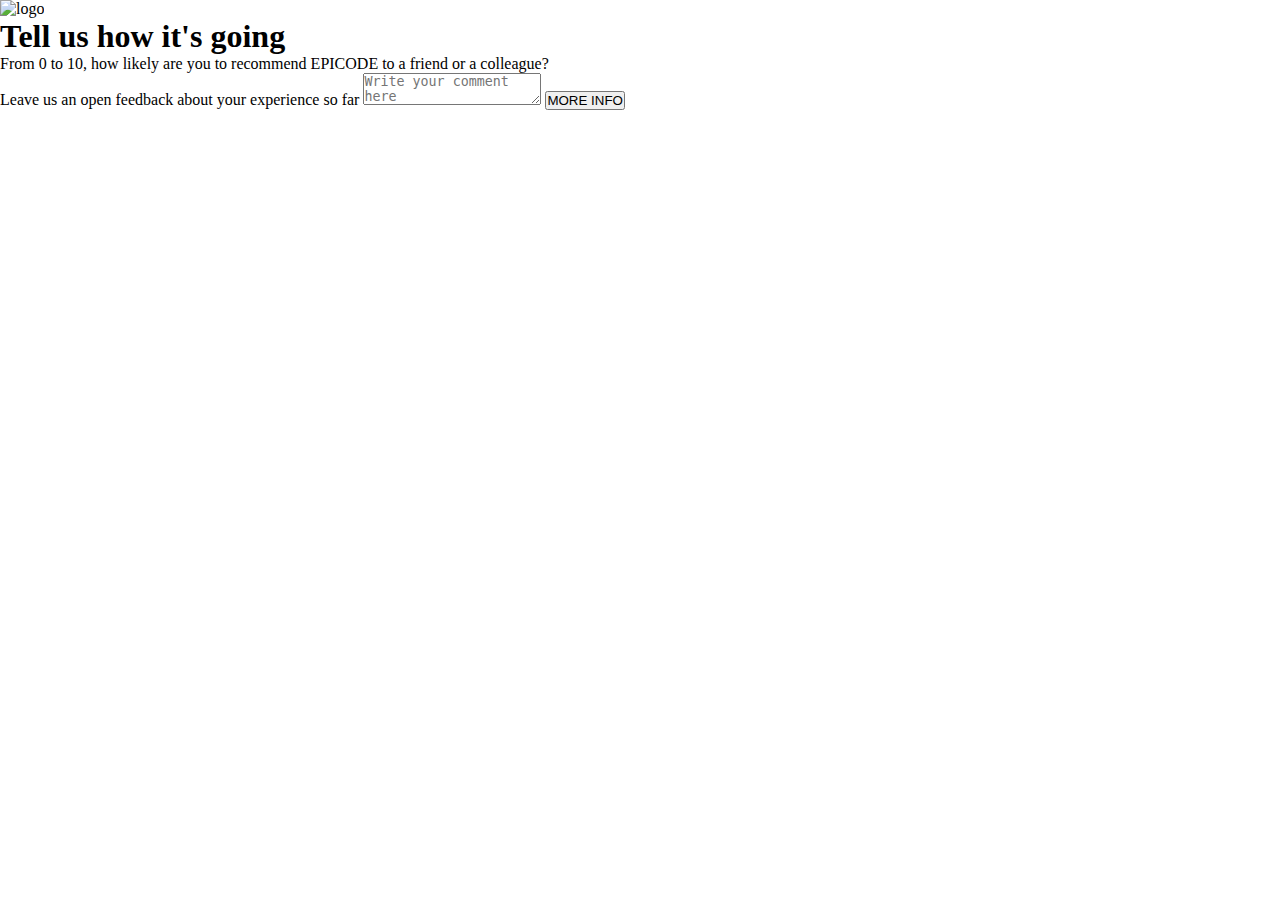
==== feedback.html @ 0ed86f69 "ultima commit giorno 1" ====
<!DOCTYPE html>
<html lang="it">

<head>
    <meta charset="UTF-8">
    <meta name="viewport" content="width=device-width, initial-scale=1.0">
    <meta name="description" content="Feedback page where we tell how it's going">
    <title>Feedback</title>
    <link rel="stylesheet" href="assets/css/style.css">
</head>

<body>
    <header id="header">
        <div class="container-logo">
            <img src="" alt="logo" id="logo">
        </div>
    </header>
    <main id="main">
        <div>
            <h1 id="titolo">Tell us how it's going</h1>
            <p>From 0 to 10, how likely are you to recommend EPICODE to a friend or a colleague?</p>
            <div id="container-stelline">
                <span></span>
                <span></span>
                <span></span>
                <span></span>
                <span></span>
                <span></span>
                <span></span>
                <span></span>
                <span></span>
                <span></span>
            </div>
        </div>
        <div id="comment-form-container">
            <form>
                <label for="commento">Leave us an open feedback about your experience so far</label>
                <textarea placeholder="Write your comment here" id="commento" name="commento"></textarea>
                <button onclick="javascript:void(0)" class="bottone" type="button" id="invio-commento">MORE INFO</button>
            </form>
        </div>
    </main>
</body>

</html>
---- assets/css/style.css ----
* {
    margin: 0;
    padding: 0;
}
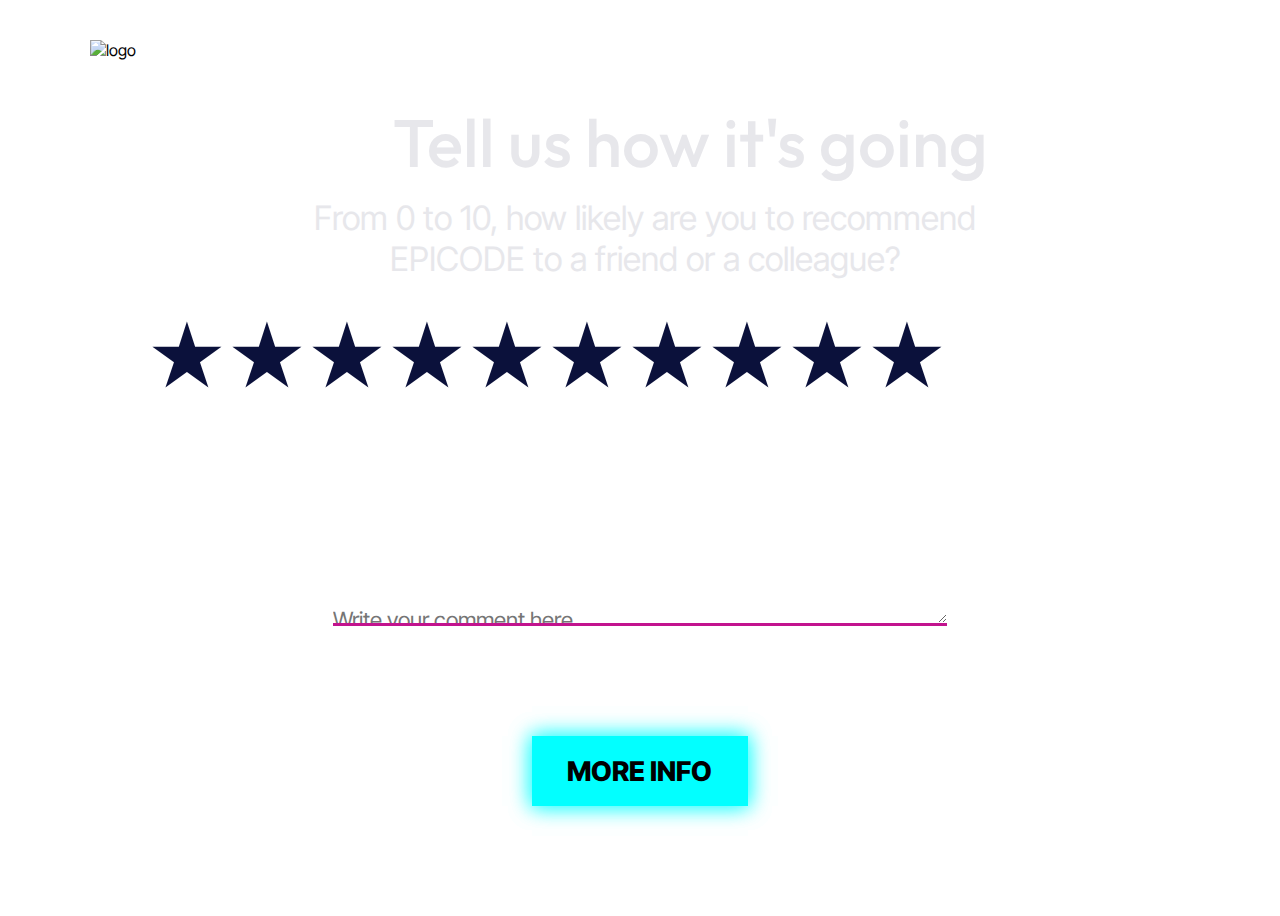
==== commit 3e3d1ba9: "feedback page completed" ====
--- a/feedback.html
+++ b/feedback.html
@@ -12,32 +12,43 @@
 <body>
     <header id="header">
         <div class="container-logo">
-            <img src="" alt="logo" id="logo">
+            <img src="assets/img/epicode_logo.png" alt="logo" id="logo">
         </div>
     </header>
     <main id="main">
-        <div>
+        <div class="container-titolo">
             <h1 id="titolo">Tell us how it's going</h1>
             <p>From 0 to 10, how likely are you to recommend EPICODE to a friend or a colleague?</p>
-            <div id="container-stelline">
-                <span></span>
-                <span></span>
-                <span></span>
-                <span></span>
-                <span></span>
-                <span></span>
-                <span></span>
-                <span></span>
-                <span></span>
-                <span></span>
-            </div>
         </div>
+
+        <div class="container-stelline">
+            <input type="checkbox" id="star-1" value="1"/>
+            <label class="star" for="star-1">★</label>
+            <input type="checkbox" id="star-2" value="2"/>
+            <label class="star" for="star-2">★</label>
+            <input type="checkbox" id="star-3" value="3"/>
+            <label class="star" for="star-3">★</label>
+            <input type="checkbox" id="star-4" value="4"/>
+            <label class="star" for="star-4">★</label>
+            <input type="checkbox" id="star-5" value="5"/>
+            <label class="star" for="star-5">★</label>
+            <input type="checkbox" id="star-6" value="6"/>
+            <label class="star" for="star-6">★</label>
+            <input type="checkbox" id="star-7" value="7"/>
+            <label class="star" for="star-7">★</label>
+            <input type="checkbox" id="star-8" value="8"/>
+            <label class="star" for="star-8">★</label>
+            <input type="checkbox" id="star-9" value="9"/>
+            <label class="star" for="star-9">★</label>
+            <input type="checkbox" id="star-10" value="10"/>
+            <label class="star" for="star-10">★</label>
+        </div>
+        
         <div id="comment-form-container">
-            <form>
                 <label for="commento">Leave us an open feedback about your experience so far</label>
                 <textarea placeholder="Write your comment here" id="commento" name="commento"></textarea>
-                <button onclick="javascript:void(0)" class="bottone" type="button" id="invio-commento">MORE INFO</button>
-            </form>
+                <button href="javascript:void(0)" class="bottone" type="button" id="invio-commento">MORE
+                    INFO</button>
         </div>
     </main>
 </body>
--- a/assets/css/style.css
+++ b/assets/css/style.css
@@ -1,5 +1,276 @@
+@import url('https://fonts.googleapis.com/css2?family=Outfit:wght@100..900&display=swap');
+@import url('https://fonts.googleapis.com/css2?family=Inter+Tight:ital,wght@0,100..900;1,100..900&display=swap');
+
 * {
+    font-family: "Inter Tight", sans-serif;
+    padding: 0;
     margin: 0;
-    padding: 0;
-}
-
+    box-sizing: border-box;
+}
+
+body {
+    margin: 0 auto;
+    background-size: cover;
+    background-repeat: no-repeat;
+    background-image: url(/assets/img/bg.jpg);
+}
+
+/* Sezione Header contenente background-img-logo  */
+
+#header {
+    width: 100%;
+    margin-top: 20px;
+    margin-bottom: 20px;
+}
+
+.container-logo,
+img {
+    padding: 10px;
+    margin-left: 35px;
+    width: 38%;
+}
+
+/* Questa è la sezione main, con h1, h3 e "p" sezione introduttiva  */
+#titolo {
+    font-display: block;
+    font-family: "Outfit", sans-serif;
+    font-weight: 500;
+    margin-bottom: 13px;
+    width: 100%;
+    margin-left: 90px;
+    font-size: 4.2rem;
+    color: #E7E7EB;
+}
+
+#container-instructions #titolo .bold {
+    margin-top: -30px;
+    display: block;
+    font-weight: 600;
+}
+
+#container-lista,
+.bold {
+    /* font-weight: 900; */
+    color: #E7E7EB;
+}
+
+.violet {
+    font-family: "Inter Tight", sans-serif;
+    font-size: 1.5em;
+    font-weight: 500;
+    margin-bottom: 10px;
+    margin-left: 90px;
+    color: #C2128D;
+    font-style: normal;
+}
+
+#container-instruction,
+p {
+    font-family: "Inter Tight", sans-serif;
+    margin-bottom: 30px;
+    margin-left: 90px;
+    color: #E7E7EB;
+    font-size: 0.8em;
+}
+
+#container-lista ul li {
+    margin-left: 110px;
+}
+
+/* modifiche sara bottoni */
+main {
+  width: 90%;
+  margin: 20px auto;
+  text-align: center;
+}
+
+
+
+/* stilizzazione bottone di spunta pagina index */
+
+#policy {
+  height: 15px;
+  width: 15px;
+  border: 1px, solid, white;
+  background-color: transparent;
+  margin-right: 10px;
+
+}
+
+/* dimensioni bottoni */
+
+.bottone {
+  display: inline-block;
+  height: 50px;
+  width: 180px;
+}
+
+/* stilizzazione bottone proceed pagina index e bottone more info pagina feedback*/
+
+#start,
+#invio-commento {
+  margin: 0 auto;
+  color: #0B113B;
+  border: 2px solid #00FFFF;
+  background-color: #00FFFF;
+  box-shadow: 1px 1px 10px #00FFFF,
+      -1px -1px 10px #00FFFF,
+      -1px 1px 10px #00FFFF,
+      1px -1px 10px #00FFFF;
+}
+
+/* stilizzazione area commento pagina feedback */
+
+#comment-form-container{
+  width: 100%;
+  margin: 5% auto;
+
+}
+
+#commento {
+  display: block;
+  width: 60%;
+  height: 20px;
+  border: 1px solid transparent;
+  border-bottom: 1px solid #D20094;
+  margin-bottom: 50px;
+}
+
+/*Stelline*/
+.container-stelline {
+    display: inline-flex;
+    flex-direction: row-reverse;
+    font-size: 2em;
+}
+
+.container-stelline .star {
+    color: #0B113B;
+    cursor: pointer;
+    transition: color 0.2s;
+
+}
+
+.container-stelline input[type="checkbox"] {
+    display: none;
+}
+
+.container-stelline .star:hover,
+.container-stelline .star:hover~.star {
+    color: #00ffff;
+}
+
+.container-stelline input[type="checkbox"]:checked~label.star {
+    color: #00ffff;
+}
+
+.container-stelline input[type="checkbox"]:checked~label.star,
+.container-stelline input[type="checkbox"]:checked~label.star+input[type="checkbox"]~label.star {
+    color: #00ffff;
+}
+
+
+/* TIMER */
+#timer {
+    position: absolute;
+    top: 20px;
+    right: 20px;
+    display: flex;
+    justify-content: center;
+    align-items: center;
+}
+
+.timer-circle {
+    width: 100px;
+    height: 100px;
+    border-radius: 50%;
+    background-color: #f0f0f0;
+    border: 5px solid #009688;
+    display: flex;
+    justify-content: center;
+    align-items: center;
+    flex-direction: column;
+}
+
+.timer-text {
+    font-size: 30px;
+    font-weight: bold;
+    color: #009688;
+}
+
+.timer-label {
+    font-size: 12px;
+    color: #555;
+}
+
+/* ANTONIO , CSS PER IL GRAFICO */
+#containerDiagram {
+    width: 400px;
+    height: 400px;
+}
+
+#responsesDiagram {
+    width: 300px;
+    height: 300px;
+}
+
+/* Positioning feedback page */
+.container-titolo {
+    width: 100%;
+    margin: 0 auto;
+    text-align: center;
+    margin-left: -40px;
+}
+
+#main {
+    width: 60%;
+    margin: 0 auto;
+}
+
+.container-titolo p {
+    font-size: 2.1em;
+}
+
+.container-stelline {
+    width: 80%;
+    margin: 0 auto;
+    font-size: 5em;
+    margin-bottom: 30px;
+}
+
+#comment-form-container label {
+    text-align: center;
+    color: white;
+    font-size: 1.8em;
+}
+
+#commento {
+    margin-top: 50px;
+    display: block;
+    overflow: hidden;
+    width: 100%;
+    background-color: transparent;
+    border: none;
+    font-size: 1.4em;
+    border-bottom: 3px solid #C2138E;
+}
+
+#comment-form-container {
+    width: 80%;
+    margin: 50px auto;
+}
+
+#invio-commento {
+    margin: 30px auto 0;
+    width: 35%;
+    height: 70px;
+    color: black;
+    font-weight: 800;
+    font-size: 1.7em;
+    background-color: #02FFFF;
+    box-shadow: 0 0 20px rgba(2, 255, 255, 0.5),
+        0 0 20px rgba(2, 255, 255, 0.5),
+        0 0 20px rgba(2, 255, 255, 0.5);
+    border: none;
+    margin-top:60px;
+    margin-bottom: 60px;
+}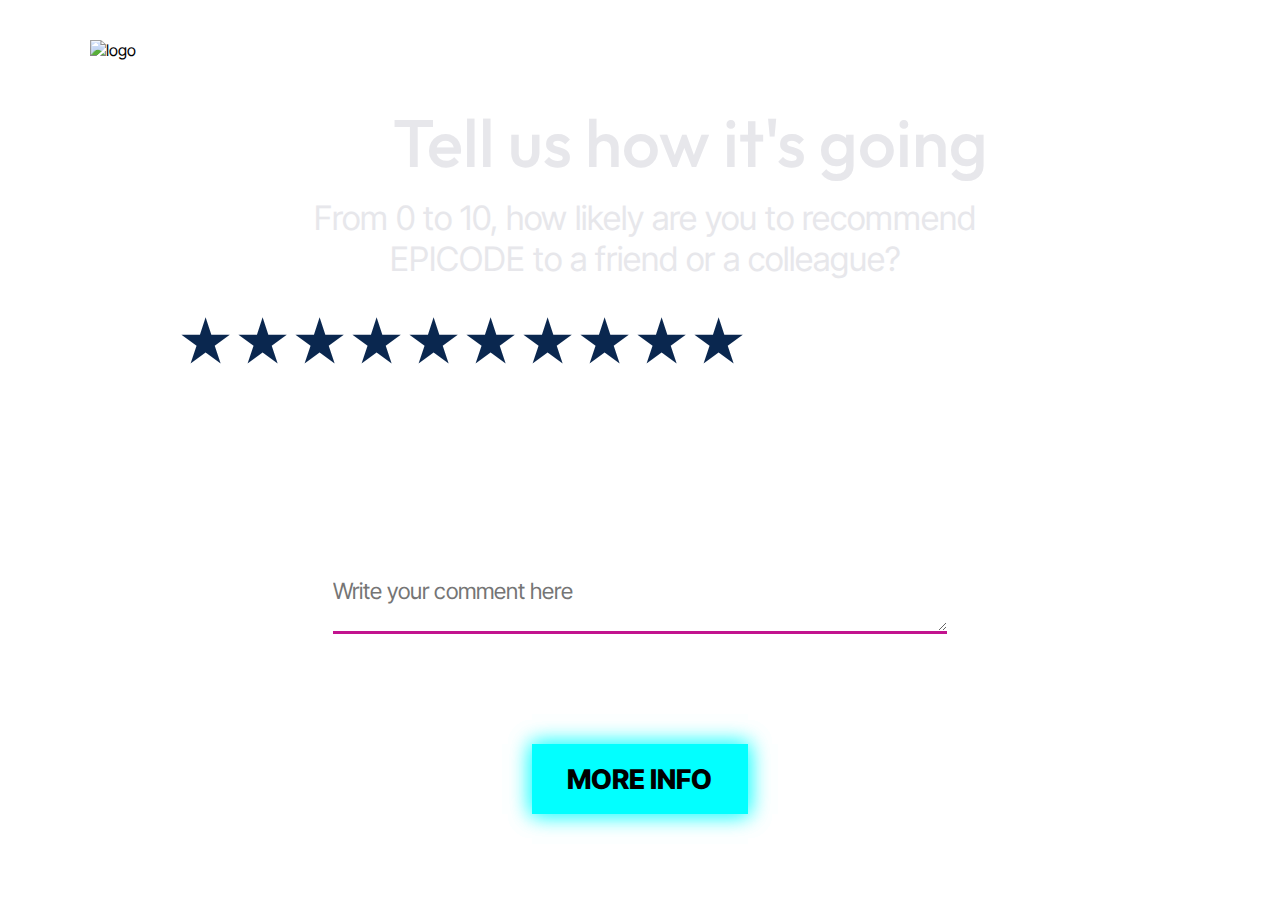
==== commit f345cfe0: "modifiche bottoni" ====
--- a/feedback.html
+++ b/feedback.html
@@ -1,56 +1,53 @@
 <!DOCTYPE html>
 <html lang="it">
+  <head>
+    <meta charset="UTF-8" />
+    <meta name="viewport" content="width=device-width, initial-scale=1.0" />
+    <meta name="description" content="Feedback page where we tell how it's going" />
+    <title>Feedback</title>
+    <link rel="stylesheet" href="assets/css/style.css" />
+  </head>
 
-<head>
-    <meta charset="UTF-8">
-    <meta name="viewport" content="width=device-width, initial-scale=1.0">
-    <meta name="description" content="Feedback page where we tell how it's going">
-    <title>Feedback</title>
-    <link rel="stylesheet" href="assets/css/style.css">
-</head>
-
-<body>
+  <body>
     <header id="header">
-        <div class="container-logo">
-            <img src="assets/img/epicode_logo.png" alt="logo" id="logo">
-        </div>
+      <div class="container-logo">
+        <img src="assets/img/epicode_logo.png" alt="logo" id="logo" />
+      </div>
     </header>
     <main id="main">
-        <div class="container-titolo">
-            <h1 id="titolo">Tell us how it's going</h1>
-            <p>From 0 to 10, how likely are you to recommend EPICODE to a friend or a colleague?</p>
-        </div>
+      <div class="container-titolo">
+        <h1 id="titolo">Tell us how it's going</h1>
+        <p>From 0 to 10, how likely are you to recommend EPICODE to a friend or a colleague?</p>
+      </div>
 
-        <div class="container-stelline">
-            <input type="checkbox" id="star-1" value="1"/>
-            <label class="star" for="star-1">★</label>
-            <input type="checkbox" id="star-2" value="2"/>
-            <label class="star" for="star-2">★</label>
-            <input type="checkbox" id="star-3" value="3"/>
-            <label class="star" for="star-3">★</label>
-            <input type="checkbox" id="star-4" value="4"/>
-            <label class="star" for="star-4">★</label>
-            <input type="checkbox" id="star-5" value="5"/>
-            <label class="star" for="star-5">★</label>
-            <input type="checkbox" id="star-6" value="6"/>
-            <label class="star" for="star-6">★</label>
-            <input type="checkbox" id="star-7" value="7"/>
-            <label class="star" for="star-7">★</label>
-            <input type="checkbox" id="star-8" value="8"/>
-            <label class="star" for="star-8">★</label>
-            <input type="checkbox" id="star-9" value="9"/>
-            <label class="star" for="star-9">★</label>
-            <input type="checkbox" id="star-10" value="10"/>
-            <label class="star" for="star-10">★</label>
-        </div>
-        
-        <div id="comment-form-container">
-                <label for="commento">Leave us an open feedback about your experience so far</label>
-                <textarea placeholder="Write your comment here" id="commento" name="commento"></textarea>
-                <button href="javascript:void(0)" class="bottone" type="button" id="invio-commento">MORE
-                    INFO</button>
-        </div>
+      <div class="container-stelline">
+        <input type="checkbox" id="star-1" value="1" />
+        <label class="star" for="star-1">★</label>
+        <input type="checkbox" id="star-2" value="2" />
+        <label class="star" for="star-2">★</label>
+        <input type="checkbox" id="star-3" value="3" />
+        <label class="star" for="star-3">★</label>
+        <input type="checkbox" id="star-4" value="4" />
+        <label class="star" for="star-4">★</label>
+        <input type="checkbox" id="star-5" value="5" />
+        <label class="star" for="star-5">★</label>
+        <input type="checkbox" id="star-6" value="6" />
+        <label class="star" for="star-6">★</label>
+        <input type="checkbox" id="star-7" value="7" />
+        <label class="star" for="star-7">★</label>
+        <input type="checkbox" id="star-8" value="8" />
+        <label class="star" for="star-8">★</label>
+        <input type="checkbox" id="star-9" value="9" />
+        <label class="star" for="star-9">★</label>
+        <input type="checkbox" id="star-10" value="10" />
+        <label class="star" for="star-10">★</label>
+      </div>
+
+      <div id="comment-form-container">
+        <label for="commento">Leave us an open feedback about your experience so far</label>
+        <textarea placeholder="Write your comment here" id="commento" name="commento"></textarea>
+        <button href="javascript:void(0)" class="bottone" type="button" id="invio-commento">MORE INFO</button>
+      </div>
     </main>
-</body>
-
-</html>+  </body>
+</html>
--- a/assets/css/style.css
+++ b/assets/css/style.css
@@ -1,80 +1,80 @@
-@import url('https://fonts.googleapis.com/css2?family=Outfit:wght@100..900&display=swap');
-@import url('https://fonts.googleapis.com/css2?family=Inter+Tight:ital,wght@0,100..900;1,100..900&display=swap');
+@import url("https://fonts.googleapis.com/css2?family=Outfit:wght@100..900&display=swap");
+@import url("https://fonts.googleapis.com/css2?family=Inter+Tight:ital,wght@0,100..900;1,100..900&display=swap");
 
 * {
-    font-family: "Inter Tight", sans-serif;
-    padding: 0;
-    margin: 0;
-    box-sizing: border-box;
+  font-family: "Inter Tight", sans-serif;
+  padding: 0;
+  margin: 0;
+  box-sizing: border-box;
 }
 
 body {
-    margin: 0 auto;
-    background-size: cover;
-    background-repeat: no-repeat;
-    background-image: url(/assets/img/bg.jpg);
+  margin: 0 auto;
+  background-size: cover;
+  background-repeat: no-repeat;
+  background-image: url(/assets/img/bg.jpg);
 }
 
 /* Sezione Header contenente background-img-logo  */
 
 #header {
-    width: 100%;
-    margin-top: 20px;
-    margin-bottom: 20px;
+  width: 100%;
+  margin-top: 20px;
+  margin-bottom: 20px;
 }
 
 .container-logo,
 img {
-    padding: 10px;
-    margin-left: 35px;
-    width: 38%;
+  padding: 10px;
+  margin-left: 35px;
+  width: 38%;
 }
 
 /* Questa è la sezione main, con h1, h3 e "p" sezione introduttiva  */
 #titolo {
-    font-display: block;
-    font-family: "Outfit", sans-serif;
-    font-weight: 500;
-    margin-bottom: 13px;
-    width: 100%;
-    margin-left: 90px;
-    font-size: 4.2rem;
-    color: #E7E7EB;
+  font-display: block;
+  font-family: "Outfit", sans-serif;
+  font-weight: 500;
+  margin-bottom: 13px;
+  width: 100%;
+  margin-left: 90px;
+  font-size: 4.2rem;
+  color: #e7e7eb;
 }
 
 #container-instructions #titolo .bold {
-    margin-top: -30px;
-    display: block;
-    font-weight: 600;
+  margin-top: -30px;
+  display: block;
+  font-weight: 600;
 }
 
 #container-lista,
 .bold {
-    /* font-weight: 900; */
-    color: #E7E7EB;
+  /* font-weight: 900; */
+  color: #e7e7eb;
 }
 
 .violet {
-    font-family: "Inter Tight", sans-serif;
-    font-size: 1.5em;
-    font-weight: 500;
-    margin-bottom: 10px;
-    margin-left: 90px;
-    color: #C2128D;
-    font-style: normal;
+  font-family: "Inter Tight", sans-serif;
+  font-size: 1.5em;
+  font-weight: 500;
+  margin-bottom: 10px;
+  margin-left: 90px;
+  color: #c2128d;
+  font-style: normal;
 }
 
 #container-instruction,
 p {
-    font-family: "Inter Tight", sans-serif;
-    margin-bottom: 30px;
-    margin-left: 90px;
-    color: #E7E7EB;
-    font-size: 0.8em;
+  font-family: "Inter Tight", sans-serif;
+  margin-bottom: 30px;
+  margin-left: 90px;
+  color: #e7e7eb;
+  font-size: 0.8em;
 }
 
 #container-lista ul li {
-    margin-left: 110px;
+  margin-left: 110px;
 }
 
 /* modifiche sara bottoni */
@@ -83,8 +83,6 @@
   margin: 20px auto;
   text-align: center;
 }
-
-
 
 /* stilizzazione bottone di spunta pagina index */
 
@@ -94,7 +92,6 @@
   border: 1px, solid, white;
   background-color: transparent;
   margin-right: 10px;
-
 }
 
 /* dimensioni bottoni */
@@ -138,109 +135,109 @@
 
 /*Stelline*/
 .container-stelline {
-    display: inline-flex;
-    flex-direction: row-reverse;
-    font-size: 2em;
+  display: inline-flex;
+  flex-direction: row-reverse;
+  padding-right: 200px;
+  font-weight: 900;
 }
 
 .container-stelline .star {
-    color: #0B113B;
-    cursor: pointer;
-    transition: color 0.2s;
-
+  font-size: 0.7em;
+  color: #0a274f;
+  cursor: pointer;
+  transition: color 0.2s;
 }
 
 .container-stelline input[type="checkbox"] {
-    display: none;
+  display: none;
 }
 
 .container-stelline .star:hover,
-.container-stelline .star:hover~.star {
-    color: #00ffff;
-}
-
-.container-stelline input[type="checkbox"]:checked~label.star {
-    color: #00ffff;
-}
-
-.container-stelline input[type="checkbox"]:checked~label.star,
-.container-stelline input[type="checkbox"]:checked~label.star+input[type="checkbox"]~label.star {
-    color: #00ffff;
-}
-
+.container-stelline .star:hover ~ .star {
+  color: #00ffff;
+}
+
+.container-stelline input[type="checkbox"]:checked ~ label.star {
+  color: #00ffff;
+}
+
+.container-stelline input[type="checkbox"]:checked ~ label.star,
+.container-stelline input[type="checkbox"]:checked ~ label.star + input[type="checkbox"] ~ label.star {
+  color: #00ffff;
+}
 
 /* TIMER */
 #timer {
-    position: absolute;
-    top: 20px;
-    right: 20px;
-    display: flex;
-    justify-content: center;
-    align-items: center;
+  position: absolute;
+  top: 20px;
+  right: 20px;
+  display: flex;
+  justify-content: center;
+  align-items: center;
 }
 
 .timer-circle {
-    width: 100px;
-    height: 100px;
-    border-radius: 50%;
-    background-color: #f0f0f0;
-    border: 5px solid #009688;
-    display: flex;
-    justify-content: center;
-    align-items: center;
-    flex-direction: column;
+  width: 100px;
+  height: 100px;
+  border-radius: 50%;
+  background-color: #f0f0f0;
+  border: 5px solid #009688;
+  display: flex;
+  justify-content: center;
+  align-items: center;
+  flex-direction: column;
 }
 
 .timer-text {
-    font-size: 30px;
-    font-weight: bold;
-    color: #009688;
+  font-size: 30px;
+  font-weight: bold;
+  color: #009688;
 }
 
 .timer-label {
-    font-size: 12px;
-    color: #555;
+  font-size: 12px;
+  color: #555;
 }
 
 /* ANTONIO , CSS PER IL GRAFICO */
 #containerDiagram {
-    width: 400px;
-    height: 400px;
+  width: 400px;
+  height: 400px;
 }
 
 #responsesDiagram {
-    width: 300px;
-    height: 300px;
+  width: 300px;
+  height: 300px;
 }
 
 /* Positioning feedback page */
 .container-titolo {
-    width: 100%;
-    margin: 0 auto;
-    text-align: center;
-    margin-left: -40px;
+  width: 100%;
+  margin: 0 auto;
+  text-align: center;
+  margin-left: -40px;
 }
 
 #main {
-    width: 60%;
-    margin: 0 auto;
+  width: 60%;
+  margin: 0 auto;
 }
 
 .container-titolo p {
-    font-size: 2.1em;
+  font-size: 2.1em;
 }
 
 .container-stelline {
-    width: 80%;
-    margin: 0 auto;
-    font-size: 5em;
-    margin-bottom: 30px;
+  width: 80%;
+  margin: 0 auto;
+  font-size: 5em;
+  margin-bottom: 30px;
 }
 
 #comment-form-container label {
-    text-align: center;
-    color: white;
-    font-size: 1.8em;
+  text-align: center;
+  color: white;
+  font-size: 1.8em;
 }
 
 #commento {
@@ -252,13 +249,24 @@
     border: none;
     font-size: 1.4em;
     border-bottom: 3px solid #C2138E;
+    height: min-content;
+    color: white;
 }
 
 #comment-form-container {
-    width: 80%;
-    margin: 50px auto;
-}
-
+  width: 80%;
+  margin: 50px auto;
+}
+
+/* dimensioni bottoni */
+
+.bottone {
+  display: inline-block;
+  height: 50px;
+  width: 180px;
+}
+
+#start,
 #invio-commento {
     margin: 30px auto 0;
     width: 35%;
@@ -273,4 +281,9 @@
     border: none;
     margin-top:60px;
     margin-bottom: 60px;
-}+}
+
+
+#invio-commento:hover {
+  cursor: pointer;
+}
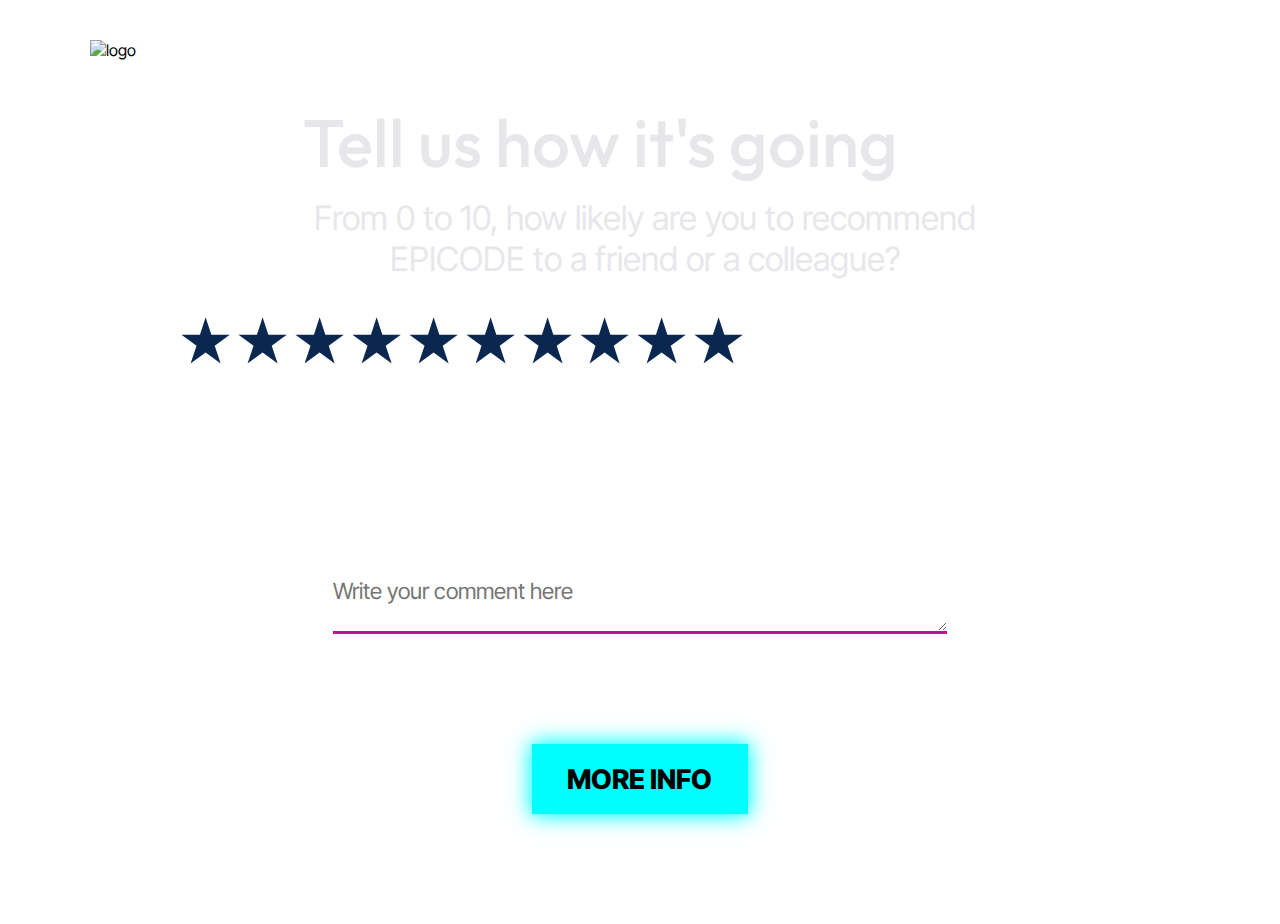
==== commit 5ec3a8c4: "modifica main" ====
--- a/feedback.html
+++ b/feedback.html
@@ -14,7 +14,7 @@
         <img src="assets/img/epicode_logo.png" alt="logo" id="logo" />
       </div>
     </header>
-    <main id="main">
+    <main id="main1">
       <div class="container-titolo">
         <h1 id="titolo">Tell us how it's going</h1>
         <p>From 0 to 10, how likely are you to recommend EPICODE to a friend or a colleague?</p>
--- a/assets/css/style.css
+++ b/assets/css/style.css
@@ -9,7 +9,6 @@
 }
 
 body {
-  margin: 0 auto;
   background-size: cover;
   background-repeat: no-repeat;
   background-image: url(/assets/img/bg.jpg);
@@ -32,14 +31,15 @@
 
 /* Questa è la sezione main, con h1, h3 e "p" sezione introduttiva  */
 #titolo {
+  text-align: left;
   font-display: block;
   font-family: "Outfit", sans-serif;
   font-weight: 500;
   margin-bottom: 13px;
   width: 100%;
-  margin-left: 90px;
   font-size: 4.2rem;
   color: #e7e7eb;
+  text-align: center;
 }
 
 #container-instructions #titolo .bold {
@@ -73,17 +73,6 @@
   font-size: 0.8em;
 }
 
-#container-lista ul li {
-  margin-left: 110px;
-}
-
-/* modifiche sara bottoni */
-main {
-  width: 90%;
-  margin: 20px auto;
-  text-align: center;
-}
-
 /* stilizzazione bottone di spunta pagina index */
 
 #policy {
@@ -107,21 +96,17 @@
 #start,
 #invio-commento {
   margin: 0 auto;
-  color: #0B113B;
-  border: 2px solid #00FFFF;
-  background-color: #00FFFF;
-  box-shadow: 1px 1px 10px #00FFFF,
-      -1px -1px 10px #00FFFF,
-      -1px 1px 10px #00FFFF,
-      1px -1px 10px #00FFFF;
+  color: #0b113b;
+  border: 2px solid #00ffff;
+  background-color: #00ffff;
+  box-shadow: 1px 1px 10px #00ffff, -1px -1px 10px #00ffff, -1px 1px 10px #00ffff, 1px -1px 10px #00ffff;
 }
 
 /* stilizzazione area commento pagina feedback */
 
-#comment-form-container{
+#comment-form-container {
   width: 100%;
   margin: 5% auto;
-
 }
 
 #commento {
@@ -129,7 +114,7 @@
   width: 60%;
   height: 20px;
   border: 1px solid transparent;
-  border-bottom: 1px solid #D20094;
+  border-bottom: 1px solid #d20094;
   margin-bottom: 50px;
 }
 
@@ -218,9 +203,10 @@
   margin-left: -40px;
 }
 
-#main {
+#main1 {
   width: 60%;
   margin: 0 auto;
+  text-align: center;
 }
 
 .container-titolo p {
@@ -241,16 +227,16 @@
 }
 
 #commento {
-    margin-top: 50px;
-    display: block;
-    overflow: hidden;
-    width: 100%;
-    background-color: transparent;
-    border: none;
-    font-size: 1.4em;
-    border-bottom: 3px solid #C2138E;
-    height: min-content;
-    color: white;
+  margin-top: 50px;
+  display: block;
+  overflow: hidden;
+  width: 100%;
+  background-color: transparent;
+  border: none;
+  font-size: 1.4em;
+  border-bottom: 3px solid #c2138e;
+  height: min-content;
+  color: white;
 }
 
 #comment-form-container {
@@ -268,21 +254,18 @@
 
 #start,
 #invio-commento {
-    margin: 30px auto 0;
-    width: 35%;
-    height: 70px;
-    color: black;
-    font-weight: 800;
-    font-size: 1.7em;
-    background-color: #02FFFF;
-    box-shadow: 0 0 20px rgba(2, 255, 255, 0.5),
-        0 0 20px rgba(2, 255, 255, 0.5),
-        0 0 20px rgba(2, 255, 255, 0.5);
-    border: none;
-    margin-top:60px;
-    margin-bottom: 60px;
-}
-
+  margin: 30px auto 0;
+  width: 35%;
+  height: 70px;
+  color: black;
+  font-weight: 800;
+  font-size: 1.7em;
+  background-color: #02ffff;
+  box-shadow: 0 0 20px rgba(2, 255, 255, 0.5), 0 0 20px rgba(2, 255, 255, 0.5), 0 0 20px rgba(2, 255, 255, 0.5);
+  border: none;
+  margin-top: 60px;
+  margin-bottom: 60px;
+}
 
 #invio-commento:hover {
   cursor: pointer;
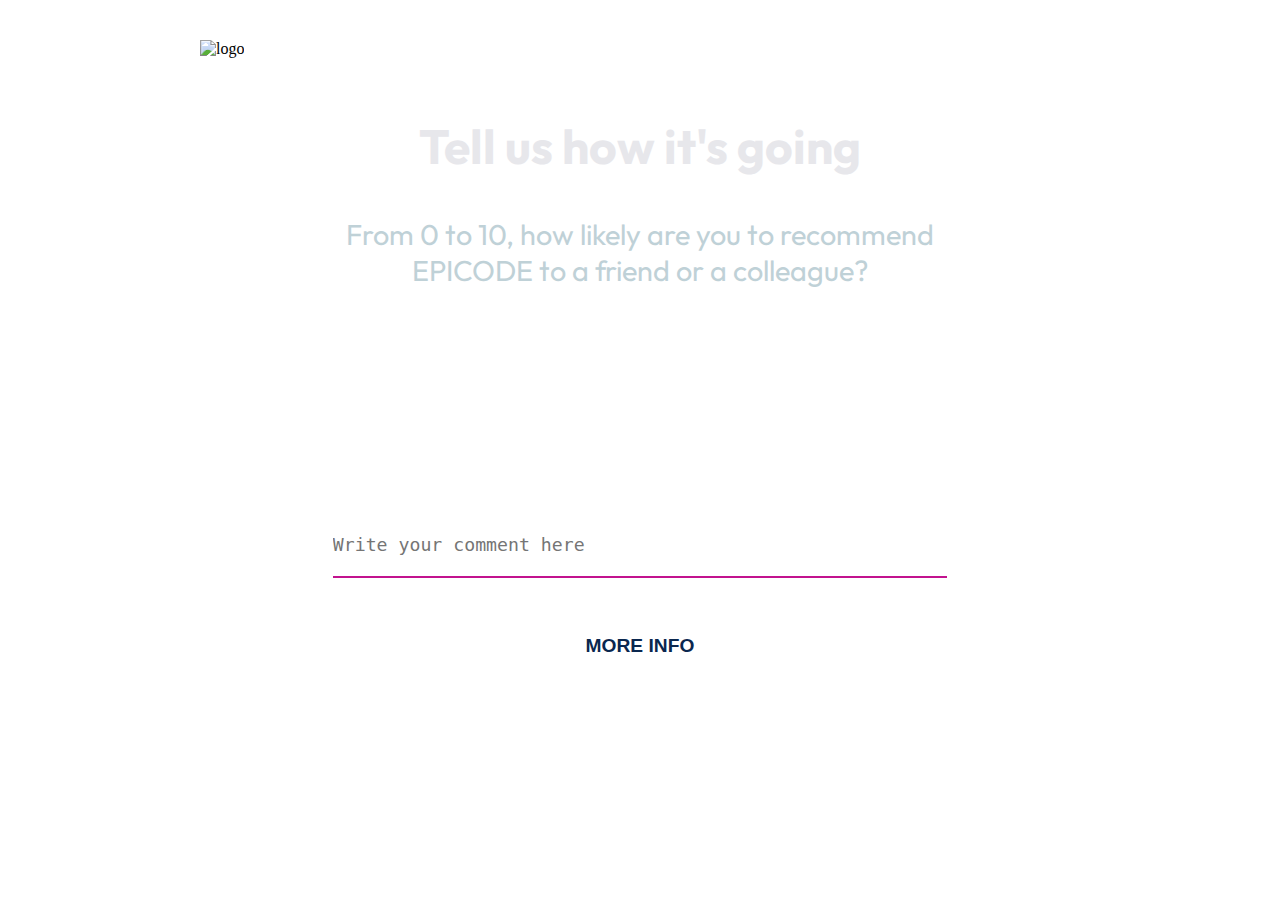
==== commit 8f421282: "stelline modificate" ====
--- a/feedback.html
+++ b/feedback.html
@@ -1,53 +1,60 @@
 <!DOCTYPE html>
 <html lang="it">
-  <head>
-    <meta charset="UTF-8" />
-    <meta name="viewport" content="width=device-width, initial-scale=1.0" />
-    <meta name="description" content="Feedback page where we tell how it's going" />
-    <title>Feedback</title>
-    <link rel="stylesheet" href="assets/css/style.css" />
-  </head>
 
-  <body>
-    <header id="header">
-      <div class="container-logo">
-        <img src="assets/img/epicode_logo.png" alt="logo" id="logo" />
-      </div>
-    </header>
-    <main id="main1">
-      <div class="container-titolo">
-        <h1 id="titolo">Tell us how it's going</h1>
-        <p>From 0 to 10, how likely are you to recommend EPICODE to a friend or a colleague?</p>
-      </div>
+<head>
+  <meta charset="UTF-8" />
+  <meta name="viewport" content="width=device-width, initial-scale=1.0" />
+  <meta name="description" content="Feedback page where we tell how it's going" />
+  <title>Feedback</title>
+  <link rel="stylesheet" href="assets/css/style.css" />
+  <link rel="preconnect" href="https://fonts.googleapis.com" />
+  <link rel="preconnect" href="https://fonts.gstatic.com/" crossorigin />
+  <link rel="stylesheet" href="https://cdnjs.cloudflare.com/ajax/libs/font-awesome/6.5.2/css/all.min.css"
+    integrity="sha512-SnH5WK+bZxgPHs44uWIX+LLJAJ9/2PkPKZ5QiAj6Ta86w+fsb2TkcmfRyVX3pBnMFcV7oQPJkl9QevSCWr3W6A=="
+    crossorigin="anonymous" referrerpolicy="no-referrer" />
+</head>
 
-      <div class="container-stelline">
-        <input type="checkbox" id="star-1" value="1" />
-        <label class="star" for="star-1">★</label>
-        <input type="checkbox" id="star-2" value="2" />
-        <label class="star" for="star-2">★</label>
-        <input type="checkbox" id="star-3" value="3" />
-        <label class="star" for="star-3">★</label>
-        <input type="checkbox" id="star-4" value="4" />
-        <label class="star" for="star-4">★</label>
-        <input type="checkbox" id="star-5" value="5" />
-        <label class="star" for="star-5">★</label>
-        <input type="checkbox" id="star-6" value="6" />
-        <label class="star" for="star-6">★</label>
-        <input type="checkbox" id="star-7" value="7" />
-        <label class="star" for="star-7">★</label>
-        <input type="checkbox" id="star-8" value="8" />
-        <label class="star" for="star-8">★</label>
-        <input type="checkbox" id="star-9" value="9" />
-        <label class="star" for="star-9">★</label>
-        <input type="checkbox" id="star-10" value="10" />
-        <label class="star" for="star-10">★</label>
-      </div>
+<body>
+  <header id="header">
+    <div class="container-logo">
+      <img src="assets/img/epicode_logo.png" alt="logo" id="logo" />
+    </div>
+  </header>
+  <main id="main4">
+    <div class="container-titolo">
+      <h1 id="titolo4">Tell us how it's going</h1>
+      <p>From 0 to 10, how likely are you to recommend EPICODE to a friend or a colleague?</p>
+    </div>
 
-      <div id="comment-form-container">
-        <label for="commento">Leave us an open feedback about your experience so far</label>
-        <textarea placeholder="Write your comment here" id="commento" name="commento"></textarea>
-        <button href="javascript:void(0)" class="bottone" type="button" id="invio-commento">MORE INFO</button>
-      </div>
-    </main>
-  </body>
-</html>
+    <div class="container-stelline">
+      <input type="checkbox" id="star-1" value="1" />
+      <label class="fa-solid fa-star star" for="star-1"></label>
+      <input type="checkbox" id="star-2" value="2" />
+      <label class="fa-solid fa-star star" for="star-2"></label>
+      <input type="checkbox" id="star-3" value="3" />
+      <label class="fa-solid fa-star star" for="star-3"></label>
+      <input type="checkbox" id="star-4" value="4" />
+      <label class="fa-solid fa-star star" for="star-4"></label>
+      <input type="checkbox" id="star-5" value="5" />
+      <label class="fa-solid fa-star star" for="star-5"></label>
+      <input type="checkbox" id="star-6" value="6" />
+      <label class="fa-solid fa-star star" for="star-6"></label>
+      <input type="checkbox" id="star-7" value="7" />
+      <label class="fa-solid fa-star star" for="star-7"></label>
+      <input type="checkbox" id="star-8" value="8" />
+      <label class="fa-solid fa-star star" for="star-8"></label>
+      <input type="checkbox" id="star-9" value="9" />
+      <label class="fa-solid fa-star star" for="star-9"></label>
+      <input type="checkbox" id="star-10" value="10" />
+      <label class="fa-solid fa-star star" for="star-10"></label>
+    </div>
+
+    <div id="comment-form-container">
+      <label for="commento">Leave us an open feedback about your experience so far</label>
+      <textarea placeholder="Write your comment here" id="commento" name="commento"></textarea>
+      <button href="javascript:void(0)" class="bottone" type="button" id="invio-commento">MORE INFO</button>
+    </div>
+  </main>
+</body>
+
+</html>--- a/assets/css/style.css
+++ b/assets/css/style.css
@@ -2,7 +2,6 @@
 @import url("https://fonts.googleapis.com/css2?family=Inter+Tight:ital,wght@0,100..900;1,100..900&display=swap");
 
 * {
-  font-family: "Inter Tight", sans-serif;
   padding: 0;
   margin: 0;
   box-sizing: border-box;
@@ -12,6 +11,7 @@
   background-size: cover;
   background-repeat: no-repeat;
   background-image: url(/assets/img/bg.jpg);
+  background-position: center;
 }
 
 /* Sezione Header contenente background-img-logo  */
@@ -19,188 +19,353 @@
 #header {
   width: 100%;
   margin-top: 20px;
-  margin-bottom: 20px;
-}
-
+  margin-bottom: 3%;
+}
+
+/* PRIMA PAGINA (INDEX.HTML) */
 .container-logo,
 img {
   padding: 10px;
-  margin-left: 35px;
-  width: 38%;
-}
-
-/* Questa è la sezione main, con h1, h3 e "p" sezione introduttiva  */
-#titolo {
+  margin-left: 90px;
+  width: 33%;
+}
+
+#container-instructions {
+  font-size: 1.1em;
+  font-family: "Outfit", sans-serif;
   text-align: left;
+  margin-left: -33%;
+  /* Ho allineato il contenitore delle istruzioni al logo epicode*/
+}
+
+#titolo1 {
   font-display: block;
   font-family: "Outfit", sans-serif;
-  font-weight: 500;
+  font-weight: 250;
   margin-bottom: 13px;
   width: 100%;
   font-size: 4.2rem;
   color: #e7e7eb;
-  text-align: center;
-}
-
-#container-instructions #titolo .bold {
-  margin-top: -30px;
+  line-height: 1;
+  /*Ho aggiunto la distanza tra le linee dal titolo*/
+}
+
+#titolo1 .bold {
+  margin-top: -20px;
   display: block;
   font-weight: 600;
 }
 
-#container-lista,
+#container-lista {
+  margin-left: 15px;
+  color: #bfd1d7;
+  line-height: 1.5;
+}
+
 .bold {
-  /* font-weight: 900; */
+  font-weight: 700;
   color: #e7e7eb;
+  font-family: "Outfit", sans-serif;
 }
 
 .violet {
-  font-family: "Inter Tight", sans-serif;
-  font-size: 1.5em;
-  font-weight: 500;
-  margin-bottom: 10px;
-  margin-left: 90px;
+  font-family: "Outfit", sans-serif;
+  font-size: 1.8em;
+  font-weight: 600;
+  margin-top: 30px;
+  margin-bottom: 7px;
   color: #c2128d;
-  font-style: normal;
 }
 
 #container-instruction,
 p {
   font-family: "Inter Tight", sans-serif;
   margin-bottom: 30px;
-  margin-left: 90px;
-  color: #e7e7eb;
-  font-size: 0.8em;
-}
-
-/* stilizzazione bottone di spunta pagina index */
+  color: #bfd1d7;
+  font-size: 0.9em;
+}
+
+#container-form-index {
+  margin-top: 100px;
+  color: white;
+  font-weight: 400;
+}
+
+.material-symbols-outlined {
+  font-size: 21px;
+  text-align: center;
+  position: relative;
+  top: -3.5px;
+  left: -3.5px;
+  font-weight: 900;
+}
 
 #policy {
-  height: 15px;
-  width: 15px;
-  border: 1px, solid, white;
-  background-color: transparent;
-  margin-right: 10px;
-}
-
-/* dimensioni bottoni */
-
-.bottone {
-  display: inline-block;
-  height: 50px;
-  width: 180px;
-}
-
-/* stilizzazione bottone proceed pagina index e bottone more info pagina feedback*/
+  font-weight: 700;
+  font-size: 0.9em;
+  display: inline-block;
+  margin-left: 10px;
+  font-family: "Outfit", sans-serif;
+}
+
+#start {
+  color: white;
+  border: 1px solid white;
+  position: relative;
+  right: -180px
+}
+
+#rude-checkbox {
+  height: 17px;
+  width: 17px;
+  border: 1.8px solid white;
+  display: inline-block;
+  vertical-align: middle;
+}
 
 #start,
-#invio-commento {
-  margin: 0 auto;
-  color: #0b113b;
-  border: 2px solid #00ffff;
-  background-color: #00ffff;
-  box-shadow: 1px 1px 10px #00ffff, -1px -1px 10px #00ffff, -1px 1px 10px #00ffff, 1px -1px 10px #00ffff;
-}
-
-/* stilizzazione area commento pagina feedback */
-
-#comment-form-container {
-  width: 100%;
-  margin: 5% auto;
-}
-
-#commento {
-  display: block;
-  width: 60%;
-  height: 20px;
-  border: 1px solid transparent;
-  border-bottom: 1px solid #d20094;
-  margin-bottom: 50px;
-}
-
-/*Stelline*/
-.container-stelline {
-  display: inline-flex;
-  flex-direction: row-reverse;
-  padding-right: 200px;
-  font-weight: 900;
-}
-
-.container-stelline .star {
-  font-size: 0.7em;
-  color: #0a274f;
-  cursor: pointer;
-  transition: color 0.2s;
-}
-
-.container-stelline input[type="checkbox"] {
-  display: none;
-}
-
-.container-stelline .star:hover,
-.container-stelline .star:hover ~ .star {
-  color: #00ffff;
-}
-
-.container-stelline input[type="checkbox"]:checked ~ label.star {
-  color: #00ffff;
-}
-
-.container-stelline input[type="checkbox"]:checked ~ label.star,
-.container-stelline input[type="checkbox"]:checked ~ label.star + input[type="checkbox"] ~ label.star {
-  color: #00ffff;
-}
-
-/* TIMER */
-#timer {
+#container-instructions {
+  display: inline-block;
+}
+
+/*SECONDA PAGINA , QUIZ E RISPOSTE (timer) */
+#position-top-right {
   position: absolute;
-  top: 20px;
-  right: 20px;
-  display: flex;
-  justify-content: center;
-  align-items: center;
-}
-
-.timer-circle {
-  width: 100px;
-  height: 100px;
-  border-radius: 50%;
-  background-color: #f0f0f0;
-  border: 5px solid #009688;
-  display: flex;
-  justify-content: center;
-  align-items: center;
-  flex-direction: column;
-}
-
-.timer-text {
-  font-size: 30px;
-  font-weight: bold;
-  color: #009688;
+  top: 5%;
+  right: 5%;
 }
 
 .timer-label {
   font-size: 12px;
-  color: #555;
-}
-
-/* ANTONIO , CSS PER IL GRAFICO */
+  color: white;
+}
+
+.containerTest {
+  width: 100%;
+  text-align: center;
+}
+
+.item {
+  position: relative;
+  width: 160px;
+  height: 160px;
+}
+
+svg {
+  -webkit-transform: rotate(-90deg);
+  transform: rotate(-90deg);
+  position: absolute;
+  top: 0;
+  left: 0;
+}
+
+.circle_animation {
+  stroke-dasharray: 440;
+  /* circonferenza del cerchio */
+  stroke-dashoffset: 440;
+  transition: all 1s linear;
+  stroke: #00FFFF;
+  /* colore */
+  stroke-width: 15;
+  /* spessore */
+}
+
+.circle-background {
+  stroke: #3E3E3E;
+  stroke-width: 15;
+}
+
+.timer-content {
+  position: absolute;
+  top: 50%;
+  left: 50%;
+  transform: translate(-50%, -50%);
+  text-align: center;
+  color: white;
+}
+
+.timer-content h2 {
+  margin: 5px 0;
+  font-size: 45px;
+  font-weight: bold;
+}
+
+.timer-label {
+  font-size: 12px;
+  display: block;
+}
+
+#main2 {
+  margin: 0 auto;
+  margin-top: 8%;
+  /*Ho dato al margine un valore percentuale*/
+  color: white;
+  width: 70%;
+
+}
+
+#titolo2 {
+  margin-bottom: 50px;
+  font-size: 3rem;
+  font-family: "Outfit", helvetica, sans-serif;
+  font-weight: 500;
+  /*Ho dato il font al titolo della domanda*/
+}
+
+#container-answers div {
+  display: inline-block;
+  width: 41%;
+  padding: 25px 30px;
+  border: 0px solid white;
+  border-radius: 200px;
+  box-shadow: -1px -2.5px 2px 1.7px;
+  margin: 30px;
+  background-color: rgba(255, 255, 255, 0.1);
+  text-align: center;
+  font-size: 1.1em;
+  font-weight: 600;
+  /*Ho aggiunto lo spessore al font*/
+  font-family: "Outfit", sans-serif;
+  /*Ho aggiunto il font alle risposte*/
+}
+
+#invio-risposta {
+  display: inline-block;
+  color: #0a274f;
+  border: 1px solid white;
+  font-weight: 700;
+  font-size: 1.2em;
+  background-color: rgba(255, 255, 255, 0.1);
+  cursor: pointer;
+  height: 55px;
+  width: 200px;
+  margin-top: -500px
+}
+
+#container-answers div:hover {
+  cursor: pointer;
+  background: linear-gradient(to bottom, #d20094, #900080);
+}
+
+#invio-risposta:hover {
+  background-color: #02ffff;
+  box-shadow: 0 0 20px rgba(2, 255, 255, 0.5), 0 0 20px rgba(2, 255, 255, 0.5), 0 0 20px rgba(2, 255, 255, 0.5);
+}
+
+#aside {
+  margin-top: 50px;
+}
+
+#aside p {
+  display: inline-block;
+  width: 15%;
+  margin-right: 60%;
+  font-size: 1.2rem;
+}
+
+.questViolet {
+  color: #c2128d;
+  font-size: 1.1em;
+  /* vertical-align: middle; */
+}
+
+/* 3 pagina , Risultati pagina (diagramma e %) */
+
+#main3 {
+  text-align: center;
+  color: white;
+  font-family: "Outfit", sans-serif;
+}
+
+#titolo3 {
+  font-size: 3rem;
+  font-weight: bolder;
+}
+
+.subTitle {
+  font-family: "Outfit", sans-serif;
+}
+
 #containerDiagram {
-  width: 400px;
-  height: 400px;
-}
-
-#responsesDiagram {
-  width: 300px;
-  height: 300px;
-}
-
-/* Positioning feedback page */
+  display: inline-block;
+  width: 380px;
+  height: 380px;
+  margin: 0 auto;
+}
+
+.subTitle {
+  font-size: 2rem;
+}
+
+.container-percentuale {
+  display: inline-block;
+  vertical-align: middle;
+  width: 35%;
+  /* margin-bottom: 50vh; */
+  /*Ho rimosso il margin bottom per aggiungerlo in negativo al top in modo da eliminare lo scroll-down*/
+  margin-top: -66vh;
+}
+
+.left {
+  text-align: left;
+  margin-right: -10%
+}
+
+.right {
+  text-align: right;
+  margin-left: -10%
+}
+
+.container-percentuale h2 {
+  font-size: 4rem;
+  font-weight: 200;
+  margin-bottom: -10px;
+}
+
+.firstP {
+  font-size: 4rem;
+  font-weight: 700;
+  margin: 0px;
+}
+
+.secP {
+  font-size: 1.5rem;
+  margin: 0px;
+}
+
+#valutazione {
+  margin-top: 40px;
+  color: #0a274f;
+  border: 1px solid white;
+  font-weight: 700;
+  font-size: 1.2em;
+  background-color: rgba(255, 255, 255, 0.1);
+  cursor: pointer;
+  border: none;
+  height: 55px;
+  width: 200px;
+}
+
+#valutazione:hover {
+  background-color: #02ffff;
+  box-shadow: 0 0 20px rgba(2, 255, 255, 0.5), 0 0 20px rgba(2, 255, 255, 0.5), 0 0 20px rgba(2, 255, 255, 0.5);
+}
+
+/* 4 pagina ,  Feedback  */
+#titolo4 {
+  font-display: block;
+  font-family: "Outfit", sans-serif;
+  font-weight: 700;
+  margin-bottom: 40px;
+  width: 100%;
+  font-size: 3rem;
+  color: #e7e7eb;
+  text-align: center;
+}
+
 .container-titolo {
-  width: 100%;
+  width: 78%;
   margin: 0 auto;
-  text-align: center;
-  margin-left: -40px;
 }
 
 #main1 {
@@ -210,20 +375,56 @@
 }
 
 .container-titolo p {
-  font-size: 2.1em;
+  font-size: 1.8em;
+  font-family: "Outfit", sans-serif;
 }
 
 .container-stelline {
-  width: 80%;
-  margin: 0 auto;
+  width: 45%;
   font-size: 5em;
   margin-bottom: 30px;
+  display: inline-flex;
+  flex-direction: row-reverse;
+  font-weight: 900;
+  justify-content: center;
+}
+
+.container-stelline .star {
+  font-size: 0.8em;
+  color: #0a274f;
+  cursor: pointer;
+  transition: color 0.2s;
+}
+
+.container-stelline input[type="checkbox"] {
+  display: none;
+}
+
+.container-stelline .star:hover,
+.container-stelline .star:hover~.star {
+  color: #00ffff;
+}
+
+.container-stelline input[type="checkbox"]:checked~label.star {
+  color: #00ffff;
+}
+
+.container-stelline input[type="checkbox"]:checked~label.star,
+.container-stelline input[type="checkbox"]:checked~label.star+input[type="checkbox"]~label.star {
+  color: #00ffff;
+}
+
+#main4 {
+  width: 60%;
+  margin: 0 auto;
+  text-align: center;
 }
 
 #comment-form-container label {
   text-align: center;
   color: white;
   font-size: 1.8em;
+  font-family: "Outfit";
 }
 
 #commento {
@@ -234,9 +435,15 @@
   background-color: transparent;
   border: none;
   font-size: 1.4em;
-  border-bottom: 3px solid #c2138e;
+  border-bottom: 2px solid #c2138e;
   height: min-content;
   color: white;
+  resize: none;
+}
+
+#commento:focus,
+#commento:active {
+  outline: none;
 }
 
 #comment-form-container {
@@ -244,29 +451,48 @@
   margin: 50px auto;
 }
 
-/* dimensioni bottoni */
-
-.bottone {
-  display: inline-block;
-  height: 50px;
-  width: 180px;
-}
-
+.star {
+  margin: 0 -5px;
+  transform: scale(0.75);
+}
+
+/* Bottoni */
 #start,
 #invio-commento {
   margin: 30px auto 0;
-  width: 35%;
-  height: 70px;
-  color: black;
-  font-weight: 800;
-  font-size: 1.7em;
+  font-weight: 700;
+  font-size: 1.2em;
+  background-color: #02ffff;
+  margin-top: 60px;
+  color: #0a274f;
+  border: 1px solid white;
+}
+
+/* dimensioni bottoni */
+.bottone {
+  display: inline-block;
+  height: 55px;
+  width: 200px;
+}
+
+#rude-checkbox:hover {
+  cursor: pointer;
+}
+
+#invio-commento {
+  margin-top: 40px;
+  color: #0a274f;
+  border: 1px solid white;
+  font-weight: 700;
+  font-size: 1.2em;
+  background-color: rgba(255, 255, 255, 0.1);
+  cursor: pointer;
+  border: none;
+  height: 55px;
+  width: 200px;
+}
+
+#invio-commento:hover {
   background-color: #02ffff;
   box-shadow: 0 0 20px rgba(2, 255, 255, 0.5), 0 0 20px rgba(2, 255, 255, 0.5), 0 0 20px rgba(2, 255, 255, 0.5);
-  border: none;
-  margin-top: 60px;
-  margin-bottom: 60px;
-}
-
-#invio-commento:hover {
-  cursor: pointer;
-}
+}